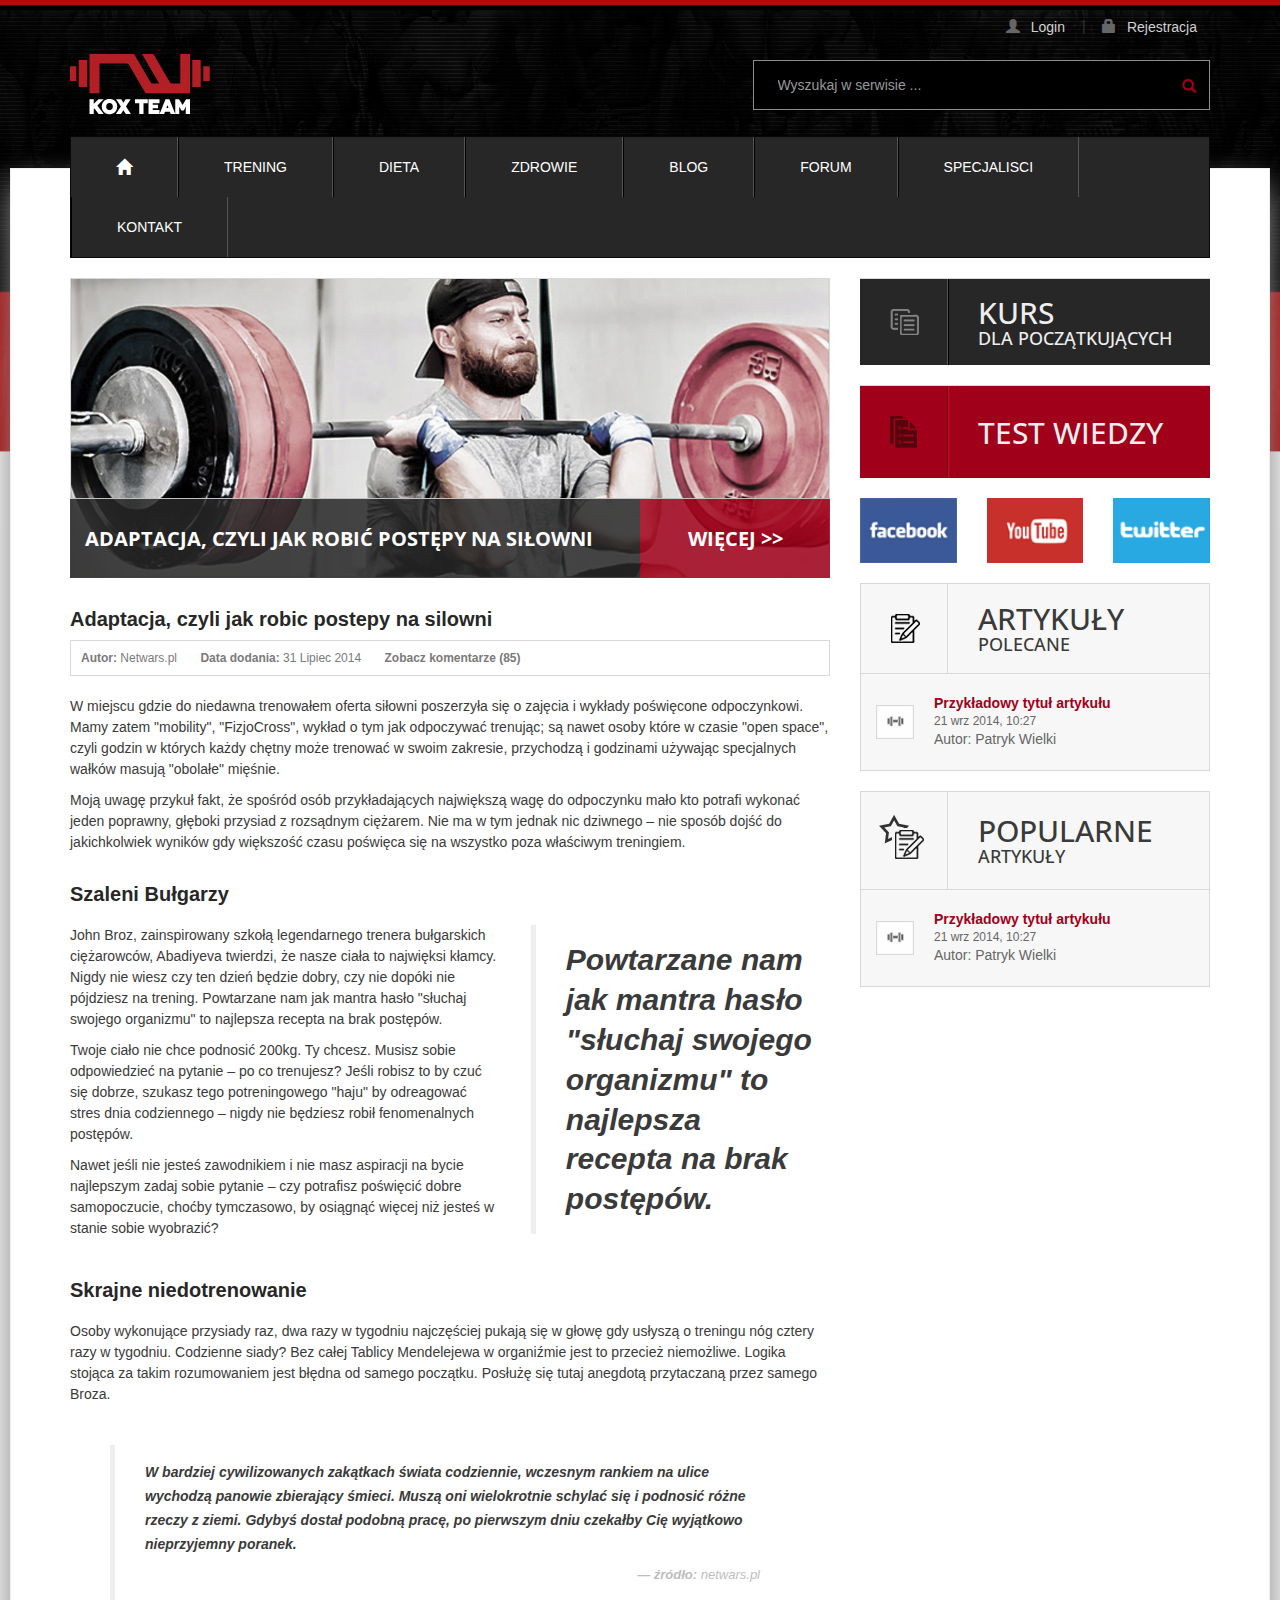
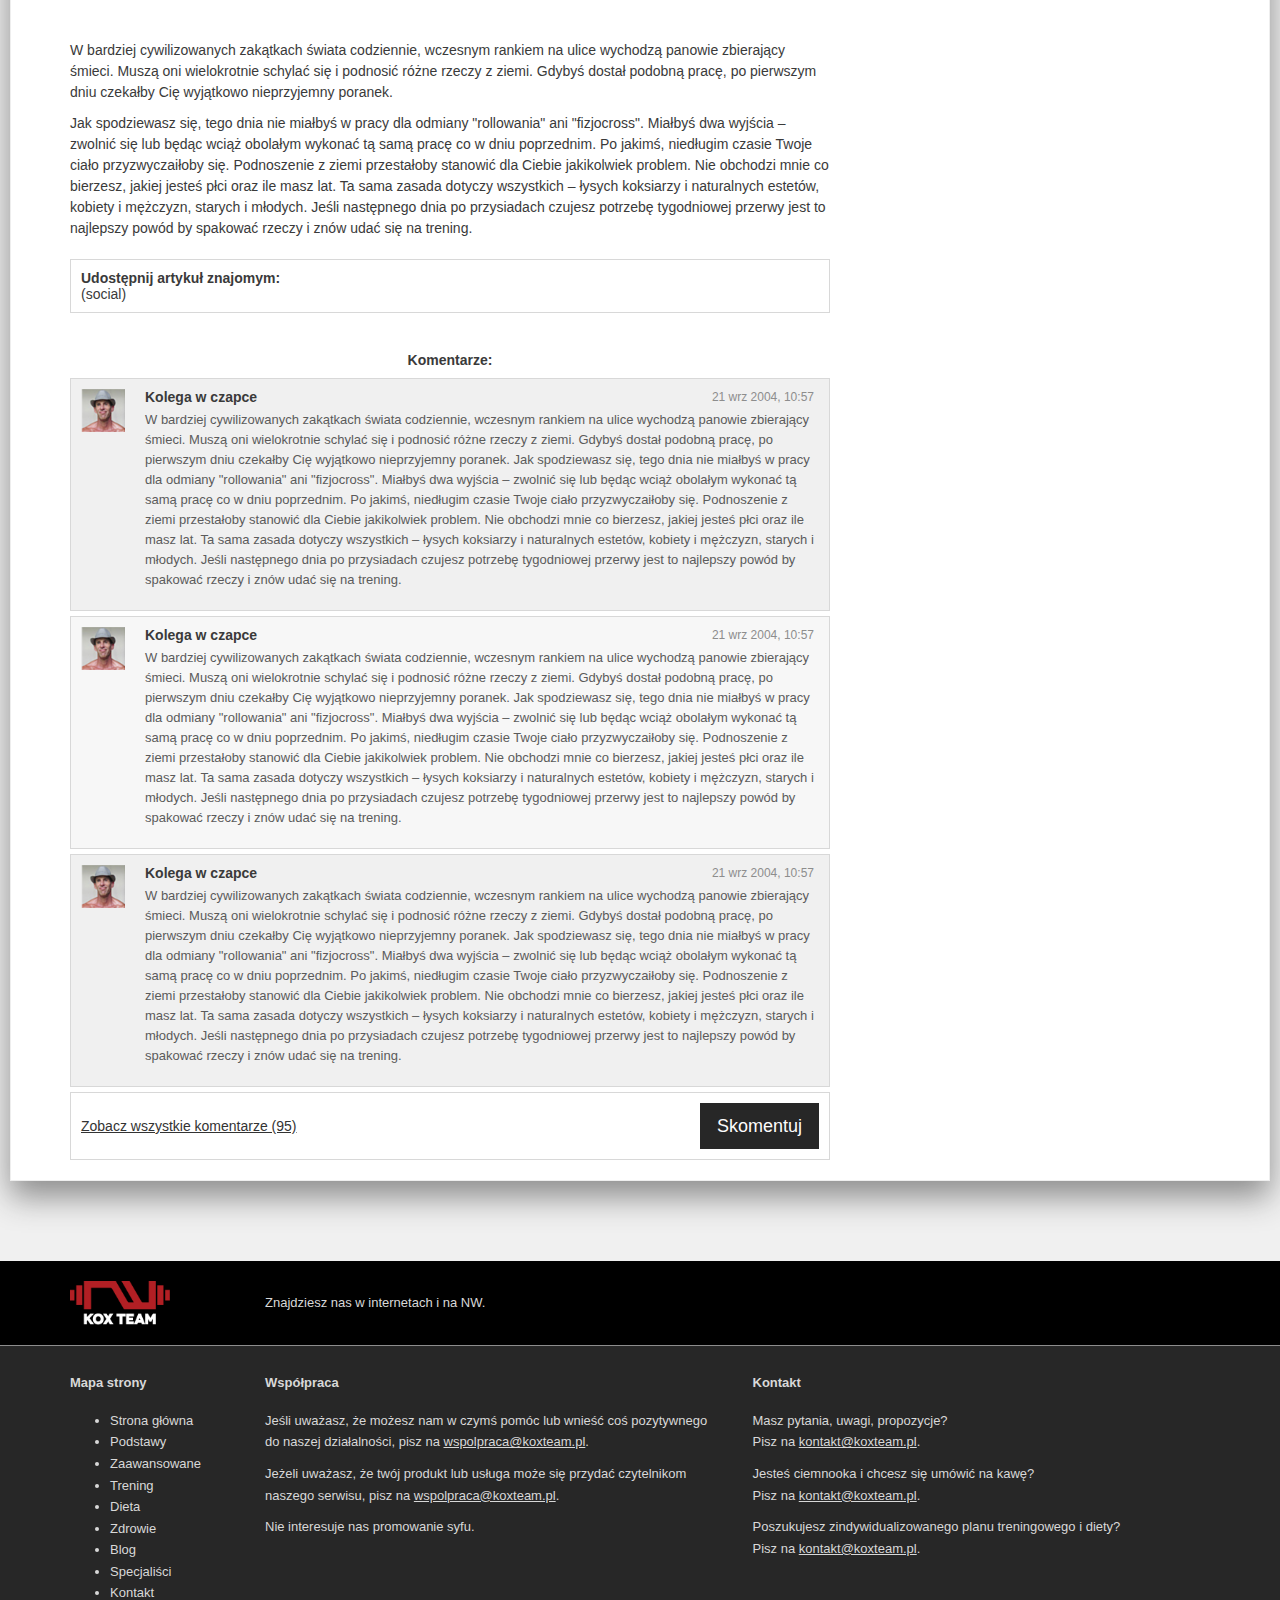
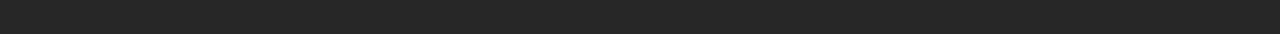
==== glowna.html @ b963c2e9 "kt-big-image-overlay" ====
<html>
<head>
  <meta http-equiv="Content-Type" content="text/html; charset=utf-8" />
  <link href="Content/css/koxteam.css" media="all" rel="stylesheet" type="text/css" />
  <link href='http://fonts.googleapis.com/css?family=Open+Sans+Condensed:700' rel='stylesheet' type='text/css'>
  <script src="Scripts/jquery-2.1.3.js" type="text/javascript"></script>
  <script src="Scripts/bootstrap.js" type="text/javascript"></script>
</head>

<body id="kt-body">
  
  <!-- LOGIN I REJESTRACJA -->
  <div class="container">
    <div class="row">
      <div id="kt-login-panel">
        <a href="#" class="btn">
          <span class="glyphicon glyphicon-user"></span> 
          Login
        </a> | 
        <a href="#" class="btn">
          <span class="glyphicon glyphicon-lock"></span> 
          Rejestracja
        </a>
      </div>
    </div>
    
    <!-- LOGO I SEARCH BAR -->
    <div id="kt-logo-search" class="row">
      <div id="kt-col-logo">
        <img src="Content/images/kt_main_logo.png">
      </div><!-- 
      --><div id="kt-col-search-bar">
        <form class="form-horizontal" >
          <div class="form-group">
            <div class="input-group">
              <input type="text" class="form-control" placeholder="Wyszukaj w serwisie ...">
              <span class="input-group-btn">
                <button class="btn" type="button">
                  <span class="glyphicon glyphicon-search">
                </button>
              </span>
            </div>
          </div>
        </form>
      </div><!--
      --><div id="kt-col-navbar-toggle">
        <button type="button" id="kt-navbar-toggle" class="navbar-toggle collapsed btn-lg" data-toggle="collapse" data-target="#collapse-menu">
          <span class="sr-only">Toggle navigation</span>
          <span class="glyphicon glyphicon-menu-down"></span>
        </button>
      </div>
    </div>
  </div>
  
  <!-- KARTKA -->
  <div id="kt-white-sheet">
    <div class="container">
      <nav id="kt-navbar" class="navbar navbar-inverse">

        <!-- MENU -->
        <div id="collapse-menu" class="collapse navbar-collapse">
          <ul class="nav navbar-nav">
            <li><a href="#"><span class="glyphicon glyphicon-home"></span></a></li>
            <li><a href="#">TRENING<span class="sr-only">(current)</span></a></li>
            <li><a href="#">DIETA</a></li>
            <li><a href="#">ZDROWIE</a></li>
            <li><a href="#">BLOG</a></li>
            <li><a href="#">FORUM</a></li>
            <li><a href="#">SPECJALISCI</a></li>
            <li><a href="#">KONTAKT</a></li>
          </ul>
        </div><!-- /.navbar-collapse -->
      </nav>
      
      <!-- LEWY PANEL (TRESC) -->
      <div id="kt-left-panel">
        <div class="row">
          <div class="kt-article">
            <img src="Content/images/kolo-ze-sztanga.png" class="kt-big-image">
            <div class="kt-big-image-overlay">
              <a href="#" class="kt-big-image-overlay-title">
                ADAPTACJA, CZYLI JAK ROBIĆ POSTĘPY NA SIŁOWNI
              </a>
              <a href="#" class="kt-big-image-overlay-more">
                WIĘCEJ &gt;&gt;
              </a>
            </div>
            
            <h1>Adaptacja, czyli jak robic postepy na silowni</h1>
            <div class="kt-box">
              <ul class="kt-article-info">
                <li><b>Autor:</b> Netwars.pl</li>
                <li><b>Data dodania:</b> 31 Lipiec 2014</li>
                <li><b>Zobacz komentarze (85)</b></li>
              </ul>
            </div>
            <p>
              W miejscu gdzie do niedawna trenowałem oferta siłowni poszerzyła się o zajęcia i wykłady poświęcone odpoczynkowi. Mamy zatem "mobility", "FizjoCross", wykład o tym jak odpoczywać trenując; są nawet osoby które w czasie "open space", czyli godzin w których każdy chętny może trenować w swoim zakresie, przychodzą i godzinami używając specjalnych wałków masują "obolałe" mięśnie.
            </p>
            <p>
              Moją uwagę przykuł fakt, że spośród osób przykładających największą wagę do odpoczynku mało kto potrafi wykonać jeden poprawny, głęboki przysiad z rozsądnym ciężarem. Nie ma w tym jednak nic dziwnego – nie sposób dojść do jakichkolwiek wyników gdy większość czasu poświęca się na wszystko poza właściwym treningiem. 
            </p>
            
            <h2>Szaleni Bułgarzy</h2>
            <div class="row">
              <div class="col-md-7">
              <p>
                John Broz, zainspirowany szkołą legendarnego trenera bułgarskich ciężarowców, Abadiyeva twierdzi, że nasze ciała to najwięksi kłamcy. Nigdy nie wiesz czy ten dzień będzie dobry, czy nie dopóki nie pójdziesz na trening. Powtarzane nam jak mantra hasło "słuchaj swojego organizmu" to najlepsza recepta na brak postępów. 
              </p>
              <p>
                Twoje ciało nie chce podnosić 200kg. Ty chcesz. Musisz sobie odpowiedzieć na pytanie – po co trenujesz? Jeśli robisz to by czuć się dobrze, szukasz tego potreningowego "haju" by odreagować stres dnia codziennego – nigdy nie będziesz robił fenomenalnych postępów.
              </p>
              <p>
                Nawet jeśli nie jesteś zawodnikiem i nie masz aspiracji na bycie najlepszym zadaj sobie pytanie – czy potrafisz poświęcić dobre samopoczucie, choćby tymczasowo, by osiągnąć więcej niż jesteś w stanie sobie wyobrazić?
              </p>
              </div>
              <div class="kt-col-blockquote col-md-5">
                <blockquote class="blockquote">
                  Powtarzane nam jak mantra hasło "słuchaj swojego organizmu" to najlepsza recepta na brak postępów. 
                </blockquote>
              </div>
            </div>
            
            <h2>Skrajne niedotrenowanie</h2>
            <p>
              Osoby wykonujące przysiady raz, dwa razy w tygodniu najczęściej pukają się w głowę gdy usłyszą o treningu nóg cztery razy w tygodniu. Codzienne siady? Bez całej Tablicy Mendelejewa w organiźmie jest to przecież niemożliwe. Logika stojąca za takim rozumowaniem jest błędna od samego początku. Posłużę się tutaj anegdotą przytaczaną przez samego Broza.
            </p>
            <blockquote class="blockquote">
              <p>W bardziej cywilizowanych zakątkach świata codziennie, wczesnym rankiem na ulice wychodzą panowie zbierający śmieci. Muszą oni wielokrotnie schylać się i podnosić różne rzeczy z ziemi. Gdybyś dostał podobną pracę, po pierwszym dniu czekałby Cię wyjątkowo nieprzyjemny poranek.</p>
              <footer>źródło: <cite title="netwars.pl">netwars.pl</cite></footer>
            </blockquote>
            <p>
              W bardziej cywilizowanych zakątkach świata codziennie, wczesnym rankiem na ulice wychodzą panowie zbierający śmieci. Muszą oni wielokrotnie schylać się i podnosić różne rzeczy z ziemi. Gdybyś dostał podobną pracę, po pierwszym dniu czekałby Cię wyjątkowo nieprzyjemny poranek.
            </p>
            <p>
              Jak spodziewasz się, tego dnia nie miałbyś w pracy dla odmiany "rollowania" ani "fizjocross". Miałbyś dwa wyjścia – zwolnić się lub będąc wciąż obolałym wykonać tą samą pracę co w dniu poprzednim. Po jakimś, niedługim czasie Twoje ciało przyzwyczaiłoby się. Podnoszenie z ziemi przestałoby stanowić dla Ciebie jakikolwiek problem. Nie obchodzi mnie co bierzesz, jakiej jesteś płci oraz ile masz lat. Ta sama zasada dotyczy wszystkich – łysych koksiarzy i naturalnych estetów, kobiety i mężczyzn, starych i młodych. Jeśli następnego dnia po przysiadach czujesz potrzebę tygodniowej przerwy jest to najlepszy powód by spakować rzeczy i znów udać się na trening. 
            </p>
            
            <!-- SHARING -->
            <div class="kt-social">
              <b>Udostępnij artykuł znajomym:</b><br>
              (social)
            </div>
            
            <!-- KOMENTARZE -->
            <h4 class="kt-comments-header">Komentarze:</h4>
            <div class="kt-comment-odd">
              <div class="row">
                <div class="kt-comment-col-avatar">
                  <img src="Content/images/kolo-w-czapce.png">
                </div>
                <div class="kt-comment-col-right">
                  <div class="kt-comment-data">
                    <div class="kt-comment-nick">
                      <b>Kolega w czapce</b>
                    </div><!--
                    --><div class="kt-comment-time">
                      21 wrz 2004, 10:57
                    </div>
                  </div>
                  <p>
                    W bardziej cywilizowanych zakątkach świata codziennie, wczesnym rankiem na ulice wychodzą panowie zbierający śmieci. Muszą oni wielokrotnie schylać się i podnosić różne rzeczy z ziemi. Gdybyś dostał podobną pracę, po pierwszym dniu czekałby Cię wyjątkowo nieprzyjemny poranek. 
                    Jak spodziewasz się, tego dnia nie miałbyś w pracy dla odmiany "rollowania" ani "fizjocross". Miałbyś dwa wyjścia – zwolnić się lub będąc wciąż obolałym wykonać tą samą pracę co w dniu poprzednim. Po jakimś, niedługim czasie Twoje ciało przyzwyczaiłoby się. Podnoszenie z ziemi przestałoby stanowić dla Ciebie jakikolwiek problem. Nie obchodzi mnie co bierzesz, jakiej jesteś płci oraz ile masz lat. Ta sama zasada dotyczy wszystkich – łysych koksiarzy i naturalnych estetów, kobiety i mężczyzn, starych i młodych. Jeśli następnego dnia po przysiadach czujesz potrzebę tygodniowej przerwy jest to najlepszy powód by spakować rzeczy i znów udać się na trening.
                  </p>
                </div>
              </div>
            </div>
            
            <div class="kt-comment-even">
              <div class="row">
                <div class="kt-comment-col-avatar">
                  <img src="Content/images/kolo-w-czapce.png">
                </div>
                <div class="kt-comment-col-right">
                  <div class="kt-comment-data">
                    <div class="kt-comment-nick">
                      <b>Kolega w czapce</b>
                    </div><!--
                    --><div class="kt-comment-time">
                      21 wrz 2004, 10:57
                    </div>
                  </div>
                  <p>
                    W bardziej cywilizowanych zakątkach świata codziennie, wczesnym rankiem na ulice wychodzą panowie zbierający śmieci. Muszą oni wielokrotnie schylać się i podnosić różne rzeczy z ziemi. Gdybyś dostał podobną pracę, po pierwszym dniu czekałby Cię wyjątkowo nieprzyjemny poranek. 
                    Jak spodziewasz się, tego dnia nie miałbyś w pracy dla odmiany "rollowania" ani "fizjocross". Miałbyś dwa wyjścia – zwolnić się lub będąc wciąż obolałym wykonać tą samą pracę co w dniu poprzednim. Po jakimś, niedługim czasie Twoje ciało przyzwyczaiłoby się. Podnoszenie z ziemi przestałoby stanowić dla Ciebie jakikolwiek problem. Nie obchodzi mnie co bierzesz, jakiej jesteś płci oraz ile masz lat. Ta sama zasada dotyczy wszystkich – łysych koksiarzy i naturalnych estetów, kobiety i mężczyzn, starych i młodych. Jeśli następnego dnia po przysiadach czujesz potrzebę tygodniowej przerwy jest to najlepszy powód by spakować rzeczy i znów udać się na trening.
                  </p>
                </div>
              </div>
            </div>
            
            <div class="kt-comment-odd">
              <div class="row">
                <div class="kt-comment-col-avatar">
                  <img src="Content/images/kolo-w-czapce.png">
                </div>
                <div class="kt-comment-col-right">
                  <div class="kt-comment-data">
                    <div class="kt-comment-nick">
                      <b>Kolega w czapce</b>
                    </div><!--
                    --><div class="kt-comment-time">
                      21 wrz 2004, 10:57
                    </div>
                  </div>
                  <p>
                    W bardziej cywilizowanych zakątkach świata codziennie, wczesnym rankiem na ulice wychodzą panowie zbierający śmieci. Muszą oni wielokrotnie schylać się i podnosić różne rzeczy z ziemi. Gdybyś dostał podobną pracę, po pierwszym dniu czekałby Cię wyjątkowo nieprzyjemny poranek. 
                    Jak spodziewasz się, tego dnia nie miałbyś w pracy dla odmiany "rollowania" ani "fizjocross". Miałbyś dwa wyjścia – zwolnić się lub będąc wciąż obolałym wykonać tą samą pracę co w dniu poprzednim. Po jakimś, niedługim czasie Twoje ciało przyzwyczaiłoby się. Podnoszenie z ziemi przestałoby stanowić dla Ciebie jakikolwiek problem. Nie obchodzi mnie co bierzesz, jakiej jesteś płci oraz ile masz lat. Ta sama zasada dotyczy wszystkich – łysych koksiarzy i naturalnych estetów, kobiety i mężczyzn, starych i młodych. Jeśli następnego dnia po przysiadach czujesz potrzebę tygodniowej przerwy jest to najlepszy powód by spakować rzeczy i znów udać się na trening.
                  </p>
                </div>
              </div>
            </div>
            
            <div class="kt-comments-nav">
              <div class="row">
                <div class="kt-comments-nav-link">
                  <a href="#">Zobacz wszystkie komentarze (95)</a>
                </div><!--
                --><div class="kt-comments-nav-buttons">
                  <a href="#" class="btn btn-lg kt-btn-black">Skomentuj</a>
                </div>
              </div>
            </div>
          </div>
        </div>
      </div>
      
      <!-- PRAWY PANEL -->
      <div class="kt-rigth-panel">  
        
        <!-- KURS DLA POCZĄTKUJĄCYCH -->
        <div class="kt-table kt-table-black">
          <div class="kt-table-row-header">
            <div class="kt-table-col-left">
              <img src="Content/images/kt_icon_kurs.png" alt="KURS DLA POCZĄTKUJĄCYCH"/>
            </div><!-- 
            --><div class="kt-table-col-right">
              <h2>KURS</h2>
              <h4>DLA POCZĄTKUJĄCYCH</h4>
            </div>
          </div>
        </div>
        
        <!-- TEST WIEDZY -->
        <div class="kt-table kt-table-maroon">
          <div class="kt-table-row-header">
            <div class="kt-table-col-left">
              <img src="Content/images/kt_icon_test.png" alt="KURS DLA POCZĄTKUJĄCYCH"/>
            </div><!-- 
            --><div class="kt-table-col-right">
              <h2>TEST WIEDZY</h2>
            </div>
          </div>
        </div>
        
        <!-- FB/YT/TWITTER -->
        <div id="kt-social-buttons" class="row">
          <div><img src="Content/images/kt_social_fb.png"></div>
          <div><img src="Content/images/kt_social_yt.png"></div>
          <div><img src="Content/images/kt_social_tw.png"></div>
        </div>
        
        <!-- ARTYKUŁY POLECANE -->
        <div class="kt-table">
          <div class="kt-table-row-header">
            <div class="kt-table-col-left">
              <img src="Content/images/kt_icon_polecane.png" alt="ARTYKUŁY POLECANE"/>
            </div><!-- 
            --><div class="kt-table-col-right">
              <h2>ARTYKUŁY</h2>
              <h4>POLECANE</h4>
            </div>
          </div>
          <div class="kt-table-row">
            <div class="kt-table-col-image">
              <img src="Content/images/hantelka.png">
            </div><!-- 
            --><div class="kt-table-col-article-info">
              <a href="#">Przykładowy tytuł artykułu</a><br>
              <span class="kt-table-article-timestamp">21 wrz 2014, 10:27</span><br>
              <span class="kt-table-article-author">Autor: Patryk Wielki</span>
            </div>
          </div>
        </div>
      
        <!-- POPULARNE ARTYKUŁY -->
        <div class="kt-table">
          <div class="kt-table-row-header">
            <div class="kt-table-col-left">
              <img src="Content/images/kt_icon_popularne.png" alt="POPULARNE ARTYKUŁY" class="kt-hc-icon-popularne"/>
            </div><!-- 
            --><div class="kt-table-col-right">
            <h2>POPULARNE</h2>
            <h4>ARTYKUŁY</h4>
          </div>
        </div>
        <div class="kt-table-row">
          <div class="kt-table-col-image">
            <img src="Content/images/hantelka.png">
          </div><!-- 
          --><div class="kt-table-col-article-info">
            <a href="#">Przykładowy tytuł artykułu</a><br>
            <span class="kt-table-article-timestamp">21 wrz 2014, 10:27</span><br>
            <span class="kt-table-article-author">Autor: Patryk Wielki</span>
            </div>
          </div>
        </div>
      </div>
    </div>
  </div>
  
  <!-- FOOTER -->
  <div id="kt-footer">
    <div id="kt-footer-top">
      <div class="container">
        <div class="row">
          <div id="kt-footer-logo">
            <img src="Content/images/kt_main_logo.png" style="width: 100px;">
          </div><!--
          --><div id="kt-footer-more">
            Znajdziesz nas w internetach i na NW.
          </div>
        </div>
      </div>
    </div>
    <div id="kt-footer-bottom">
      <div class="container">
        <div class="row">
          <div id="kt-footer-bottom-map">
            <h6>Mapa strony</h6>
            <ul>
              <li>Strona główna</li>
              <li>Podstawy</li>
              <li>Zaawansowane</li>
              <li>Trening</li>
              <li>Dieta</li>
              <li>Zdrowie</li>
              <li>Blog</li>
              <li>Specjaliści</li>
              <li>Kontakt</li>
            </ul>
          </div>
          <div id="kt-footer-bottom-coop">
            <h6>Współpraca</h6>
            <p>
              Jeśli uważasz, że możesz nam w czymś pomóc lub wnieść coś pozytywnego
              do naszej działalności, pisz na 
              <a href="mailto:wspolpraca@koxteam.pl">wspolpraca@koxteam.pl</a>.
            </p>
            <p>
              Jeżeli uważasz, że twój produkt lub usługa może się przydać czytelnikom
              naszego serwisu, pisz na <a href="mailto:wspolpraca@koxteam.pl">wspolpraca@koxteam.pl</a>.
            </p>
            <p>
              Nie interesuje nas promowanie syfu.
            </p>
          </div>
          <div id="kt-footer-bottom-contact">
            <h6>Kontakt</h6>
            <p>
              Masz pytania, uwagi, propozycje?<br>
              Pisz na <a href="mailto:kontakt@koxteam.pl">kontakt@koxteam.pl</a>.
            </p>
            <p>
              Jesteś ciemnooka i chcesz się umówić na kawę?<br>
              Pisz na <a href="mailto:kontakt@koxteam.pl">kontakt@koxteam.pl</a>.
            </p>
            <p>
              Poszukujesz zindywidualizowanego planu treningowego i diety?<br>
              Pisz na <a href="mailto:kontakt@koxteam.pl">kontakt@koxteam.pl</a>.
            </p>
          </div>
        </div>
      </div>
    </div>
  </div>
  
</body>

</html>
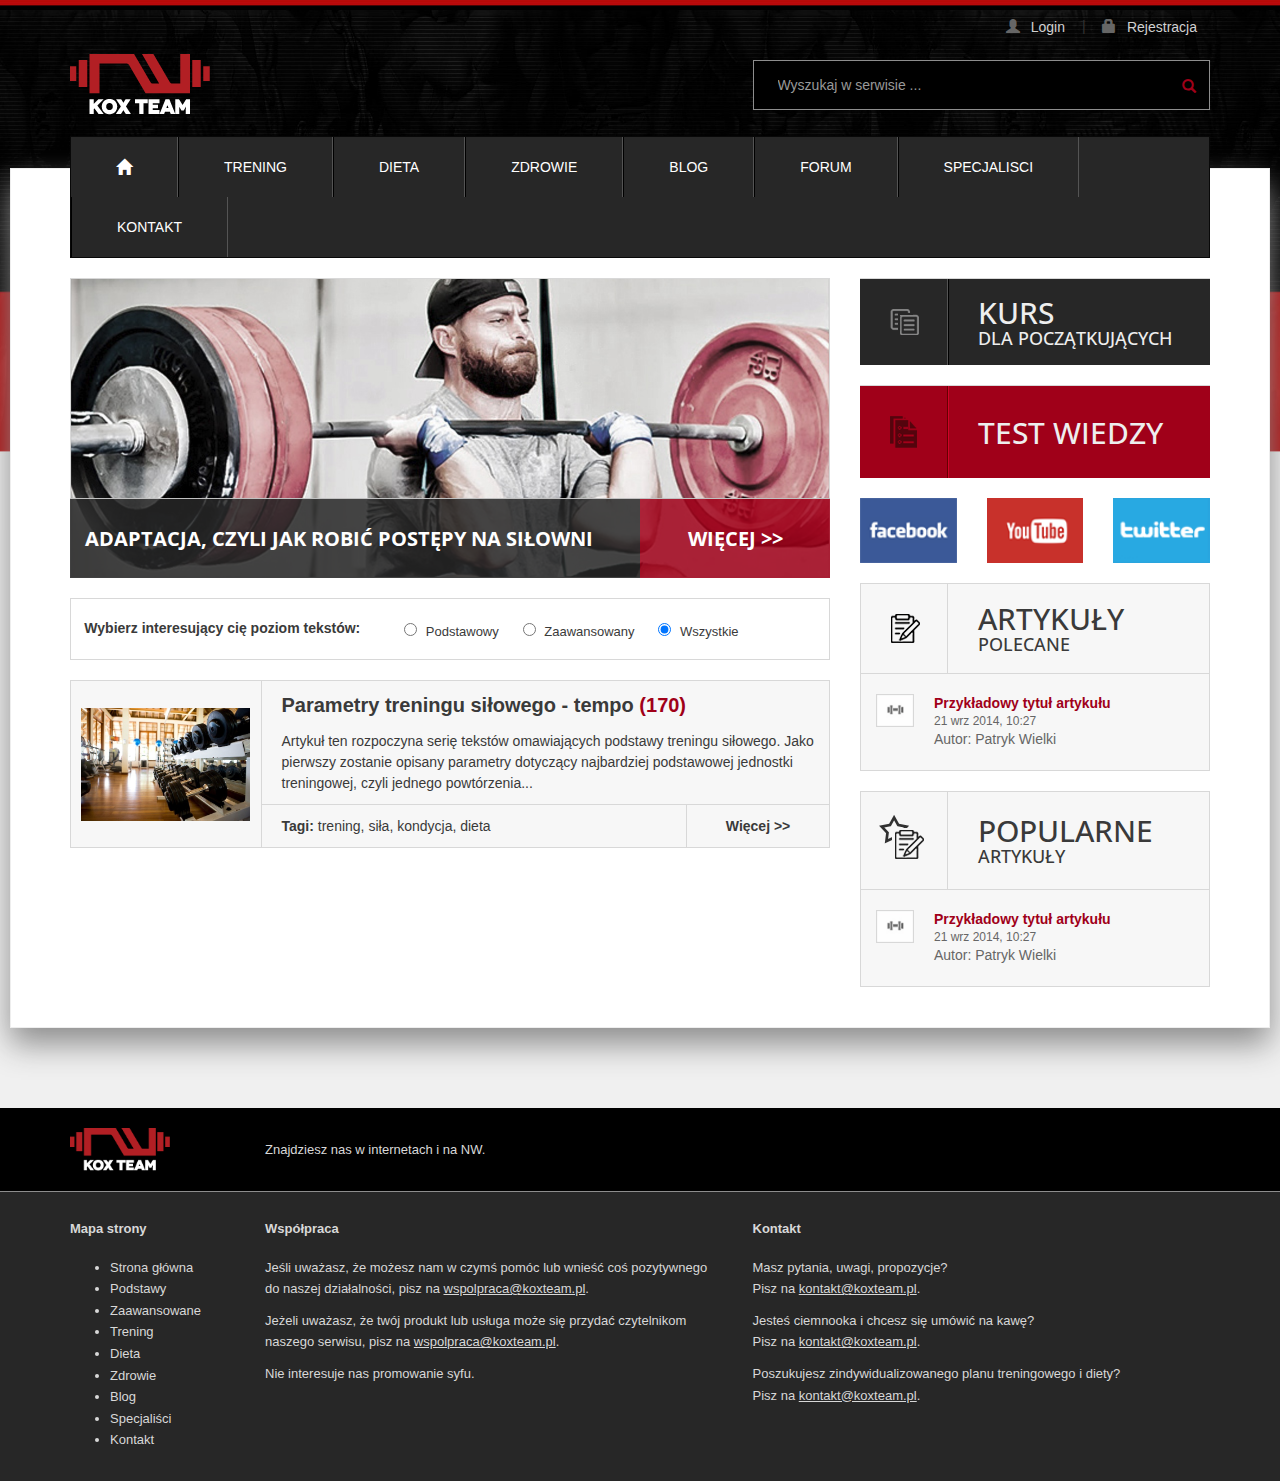
==== commit a77d07bd: "refactoring, extended .kt-table" ====
--- a/glowna.html
+++ b/glowna.html
@@ -86,140 +86,59 @@
               </a>
             </div>
             
-            <h1>Adaptacja, czyli jak robic postepy na silowni</h1>
-            <div class="kt-box">
-              <ul class="kt-article-info">
-                <li><b>Autor:</b> Netwars.pl</li>
-                <li><b>Data dodania:</b> 31 Lipiec 2014</li>
-                <li><b>Zobacz komentarze (85)</b></li>
-              </ul>
-            </div>
-            <p>
-              W miejscu gdzie do niedawna trenowałem oferta siłowni poszerzyła się o zajęcia i wykłady poświęcone odpoczynkowi. Mamy zatem "mobility", "FizjoCross", wykład o tym jak odpoczywać trenując; są nawet osoby które w czasie "open space", czyli godzin w których każdy chętny może trenować w swoim zakresie, przychodzą i godzinami używając specjalnych wałków masują "obolałe" mięśnie.
-            </p>
-            <p>
-              Moją uwagę przykuł fakt, że spośród osób przykładających największą wagę do odpoczynku mało kto potrafi wykonać jeden poprawny, głęboki przysiad z rozsądnym ciężarem. Nie ma w tym jednak nic dziwnego – nie sposób dojść do jakichkolwiek wyników gdy większość czasu poświęca się na wszystko poza właściwym treningiem. 
-            </p>
-            
-            <h2>Szaleni Bułgarzy</h2>
-            <div class="row">
-              <div class="col-md-7">
-              <p>
-                John Broz, zainspirowany szkołą legendarnego trenera bułgarskich ciężarowców, Abadiyeva twierdzi, że nasze ciała to najwięksi kłamcy. Nigdy nie wiesz czy ten dzień będzie dobry, czy nie dopóki nie pójdziesz na trening. Powtarzane nam jak mantra hasło "słuchaj swojego organizmu" to najlepsza recepta na brak postępów. 
-              </p>
-              <p>
-                Twoje ciało nie chce podnosić 200kg. Ty chcesz. Musisz sobie odpowiedzieć na pytanie – po co trenujesz? Jeśli robisz to by czuć się dobrze, szukasz tego potreningowego "haju" by odreagować stres dnia codziennego – nigdy nie będziesz robił fenomenalnych postępów.
-              </p>
-              <p>
-                Nawet jeśli nie jesteś zawodnikiem i nie masz aspiracji na bycie najlepszym zadaj sobie pytanie – czy potrafisz poświęcić dobre samopoczucie, choćby tymczasowo, by osiągnąć więcej niż jesteś w stanie sobie wyobrazić?
-              </p>
-              </div>
-              <div class="kt-col-blockquote col-md-5">
-                <blockquote class="blockquote">
-                  Powtarzane nam jak mantra hasło "słuchaj swojego organizmu" to najlepsza recepta na brak postępów. 
-                </blockquote>
-              </div>
-            </div>
-            
-            <h2>Skrajne niedotrenowanie</h2>
-            <p>
-              Osoby wykonujące przysiady raz, dwa razy w tygodniu najczęściej pukają się w głowę gdy usłyszą o treningu nóg cztery razy w tygodniu. Codzienne siady? Bez całej Tablicy Mendelejewa w organiźmie jest to przecież niemożliwe. Logika stojąca za takim rozumowaniem jest błędna od samego początku. Posłużę się tutaj anegdotą przytaczaną przez samego Broza.
-            </p>
-            <blockquote class="blockquote">
-              <p>W bardziej cywilizowanych zakątkach świata codziennie, wczesnym rankiem na ulice wychodzą panowie zbierający śmieci. Muszą oni wielokrotnie schylać się i podnosić różne rzeczy z ziemi. Gdybyś dostał podobną pracę, po pierwszym dniu czekałby Cię wyjątkowo nieprzyjemny poranek.</p>
-              <footer>źródło: <cite title="netwars.pl">netwars.pl</cite></footer>
-            </blockquote>
-            <p>
-              W bardziej cywilizowanych zakątkach świata codziennie, wczesnym rankiem na ulice wychodzą panowie zbierający śmieci. Muszą oni wielokrotnie schylać się i podnosić różne rzeczy z ziemi. Gdybyś dostał podobną pracę, po pierwszym dniu czekałby Cię wyjątkowo nieprzyjemny poranek.
-            </p>
-            <p>
-              Jak spodziewasz się, tego dnia nie miałbyś w pracy dla odmiany "rollowania" ani "fizjocross". Miałbyś dwa wyjścia – zwolnić się lub będąc wciąż obolałym wykonać tą samą pracę co w dniu poprzednim. Po jakimś, niedługim czasie Twoje ciało przyzwyczaiłoby się. Podnoszenie z ziemi przestałoby stanowić dla Ciebie jakikolwiek problem. Nie obchodzi mnie co bierzesz, jakiej jesteś płci oraz ile masz lat. Ta sama zasada dotyczy wszystkich – łysych koksiarzy i naturalnych estetów, kobiety i mężczyzn, starych i młodych. Jeśli następnego dnia po przysiadach czujesz potrzebę tygodniowej przerwy jest to najlepszy powód by spakować rzeczy i znów udać się na trening. 
-            </p>
-            
-            <!-- SHARING -->
-            <div class="kt-social">
-              <b>Udostępnij artykuł znajomym:</b><br>
-              (social)
-            </div>
-            
-            <!-- KOMENTARZE -->
-            <h4 class="kt-comments-header">Komentarze:</h4>
-            <div class="kt-comment-odd">
-              <div class="row">
-                <div class="kt-comment-col-avatar">
-                  <img src="Content/images/kolo-w-czapce.png">
-                </div>
-                <div class="kt-comment-col-right">
-                  <div class="kt-comment-data">
-                    <div class="kt-comment-nick">
-                      <b>Kolega w czapce</b>
+            <div class="kt-switch">
+
+              <form class="form-inline">
+                Wybierz interesujący cię poziom tekstów:
+                <div class="radio">
+                  <label>
+                    <input type="radio" name="poziom-tekstow" value="podstawowy" checked>
+                      Podstawowy
+                  </label>
+                </div>
+                <div class="radio">
+                  <label>
+                    <input type="radio" name="poziom-tekstow" value="zaawansowany" checked>
+                      Zaawansowany
+                  </label>
+                </div>
+                <div class="radio">
+                  <label>
+                    <input type="radio" name="poziom-tekstow" value="wszystkie" checked>
+                      Wszystkie
+                  </label>
+                </div>
+              </form>
+            </div>
+          
+            <div class="kt-table">
+              <div class="kt-table-row">
+                <div class="kt-table-col-image">
+                  <img src="Content/images/gym.jpg">
+                </div><!--
+                --><div class="kt-table-col-article">
+                  <h3>Parametry treningu siłowego - tempo
+                    <a href="#" class="kt-comments-count">
+                      (170)
+                    </a>
+                  </h3>
+                  <p>
+                    Artykuł ten rozpoczyna serię tekstów omawiających podstawy treningu
+                    siłowego. Jako pierwszy zostanie opisany parametry dotyczący najbardziej
+                    podstawowej jednostki treningowej, czyli jednego powtórzenia...
+                  </p>
+                  <div class="kt-table-row-tags-more">
+                    <div class="kt-table-col-tags">
+                      <b>Tagi:</b> trening, siła, kondycja, dieta
                     </div><!--
-                    --><div class="kt-comment-time">
-                      21 wrz 2004, 10:57
+                    --><div class="kt-table-col-more">
+                      Więcej &gt;&gt;
                     </div>
                   </div>
-                  <p>
-                    W bardziej cywilizowanych zakątkach świata codziennie, wczesnym rankiem na ulice wychodzą panowie zbierający śmieci. Muszą oni wielokrotnie schylać się i podnosić różne rzeczy z ziemi. Gdybyś dostał podobną pracę, po pierwszym dniu czekałby Cię wyjątkowo nieprzyjemny poranek. 
-                    Jak spodziewasz się, tego dnia nie miałbyś w pracy dla odmiany "rollowania" ani "fizjocross". Miałbyś dwa wyjścia – zwolnić się lub będąc wciąż obolałym wykonać tą samą pracę co w dniu poprzednim. Po jakimś, niedługim czasie Twoje ciało przyzwyczaiłoby się. Podnoszenie z ziemi przestałoby stanowić dla Ciebie jakikolwiek problem. Nie obchodzi mnie co bierzesz, jakiej jesteś płci oraz ile masz lat. Ta sama zasada dotyczy wszystkich – łysych koksiarzy i naturalnych estetów, kobiety i mężczyzn, starych i młodych. Jeśli następnego dnia po przysiadach czujesz potrzebę tygodniowej przerwy jest to najlepszy powód by spakować rzeczy i znów udać się na trening.
-                  </p>
                 </div>
               </div>
             </div>
-            
-            <div class="kt-comment-even">
-              <div class="row">
-                <div class="kt-comment-col-avatar">
-                  <img src="Content/images/kolo-w-czapce.png">
-                </div>
-                <div class="kt-comment-col-right">
-                  <div class="kt-comment-data">
-                    <div class="kt-comment-nick">
-                      <b>Kolega w czapce</b>
-                    </div><!--
-                    --><div class="kt-comment-time">
-                      21 wrz 2004, 10:57
-                    </div>
-                  </div>
-                  <p>
-                    W bardziej cywilizowanych zakątkach świata codziennie, wczesnym rankiem na ulice wychodzą panowie zbierający śmieci. Muszą oni wielokrotnie schylać się i podnosić różne rzeczy z ziemi. Gdybyś dostał podobną pracę, po pierwszym dniu czekałby Cię wyjątkowo nieprzyjemny poranek. 
-                    Jak spodziewasz się, tego dnia nie miałbyś w pracy dla odmiany "rollowania" ani "fizjocross". Miałbyś dwa wyjścia – zwolnić się lub będąc wciąż obolałym wykonać tą samą pracę co w dniu poprzednim. Po jakimś, niedługim czasie Twoje ciało przyzwyczaiłoby się. Podnoszenie z ziemi przestałoby stanowić dla Ciebie jakikolwiek problem. Nie obchodzi mnie co bierzesz, jakiej jesteś płci oraz ile masz lat. Ta sama zasada dotyczy wszystkich – łysych koksiarzy i naturalnych estetów, kobiety i mężczyzn, starych i młodych. Jeśli następnego dnia po przysiadach czujesz potrzebę tygodniowej przerwy jest to najlepszy powód by spakować rzeczy i znów udać się na trening.
-                  </p>
-                </div>
-              </div>
-            </div>
-            
-            <div class="kt-comment-odd">
-              <div class="row">
-                <div class="kt-comment-col-avatar">
-                  <img src="Content/images/kolo-w-czapce.png">
-                </div>
-                <div class="kt-comment-col-right">
-                  <div class="kt-comment-data">
-                    <div class="kt-comment-nick">
-                      <b>Kolega w czapce</b>
-                    </div><!--
-                    --><div class="kt-comment-time">
-                      21 wrz 2004, 10:57
-                    </div>
-                  </div>
-                  <p>
-                    W bardziej cywilizowanych zakątkach świata codziennie, wczesnym rankiem na ulice wychodzą panowie zbierający śmieci. Muszą oni wielokrotnie schylać się i podnosić różne rzeczy z ziemi. Gdybyś dostał podobną pracę, po pierwszym dniu czekałby Cię wyjątkowo nieprzyjemny poranek. 
-                    Jak spodziewasz się, tego dnia nie miałbyś w pracy dla odmiany "rollowania" ani "fizjocross". Miałbyś dwa wyjścia – zwolnić się lub będąc wciąż obolałym wykonać tą samą pracę co w dniu poprzednim. Po jakimś, niedługim czasie Twoje ciało przyzwyczaiłoby się. Podnoszenie z ziemi przestałoby stanowić dla Ciebie jakikolwiek problem. Nie obchodzi mnie co bierzesz, jakiej jesteś płci oraz ile masz lat. Ta sama zasada dotyczy wszystkich – łysych koksiarzy i naturalnych estetów, kobiety i mężczyzn, starych i młodych. Jeśli następnego dnia po przysiadach czujesz potrzebę tygodniowej przerwy jest to najlepszy powód by spakować rzeczy i znów udać się na trening.
-                  </p>
-                </div>
-              </div>
-            </div>
-            
-            <div class="kt-comments-nav">
-              <div class="row">
-                <div class="kt-comments-nav-link">
-                  <a href="#">Zobacz wszystkie komentarze (95)</a>
-                </div><!--
-                --><div class="kt-comments-nav-buttons">
-                  <a href="#" class="btn btn-lg kt-btn-black">Skomentuj</a>
-                </div>
-              </div>
-            </div>
+          
           </div>
         </div>
       </div>
@@ -270,7 +189,7 @@
               <h4>POLECANE</h4>
             </div>
           </div>
-          <div class="kt-table-row">
+          <div class="kt-table-row-article-link">
             <div class="kt-table-col-image">
               <img src="Content/images/hantelka.png">
             </div><!-- 
@@ -293,7 +212,7 @@
             <h4>ARTYKUŁY</h4>
           </div>
         </div>
-        <div class="kt-table-row">
+        <div class="kt-table-row-article-link">
           <div class="kt-table-col-image">
             <img src="Content/images/hantelka.png">
           </div><!-- 
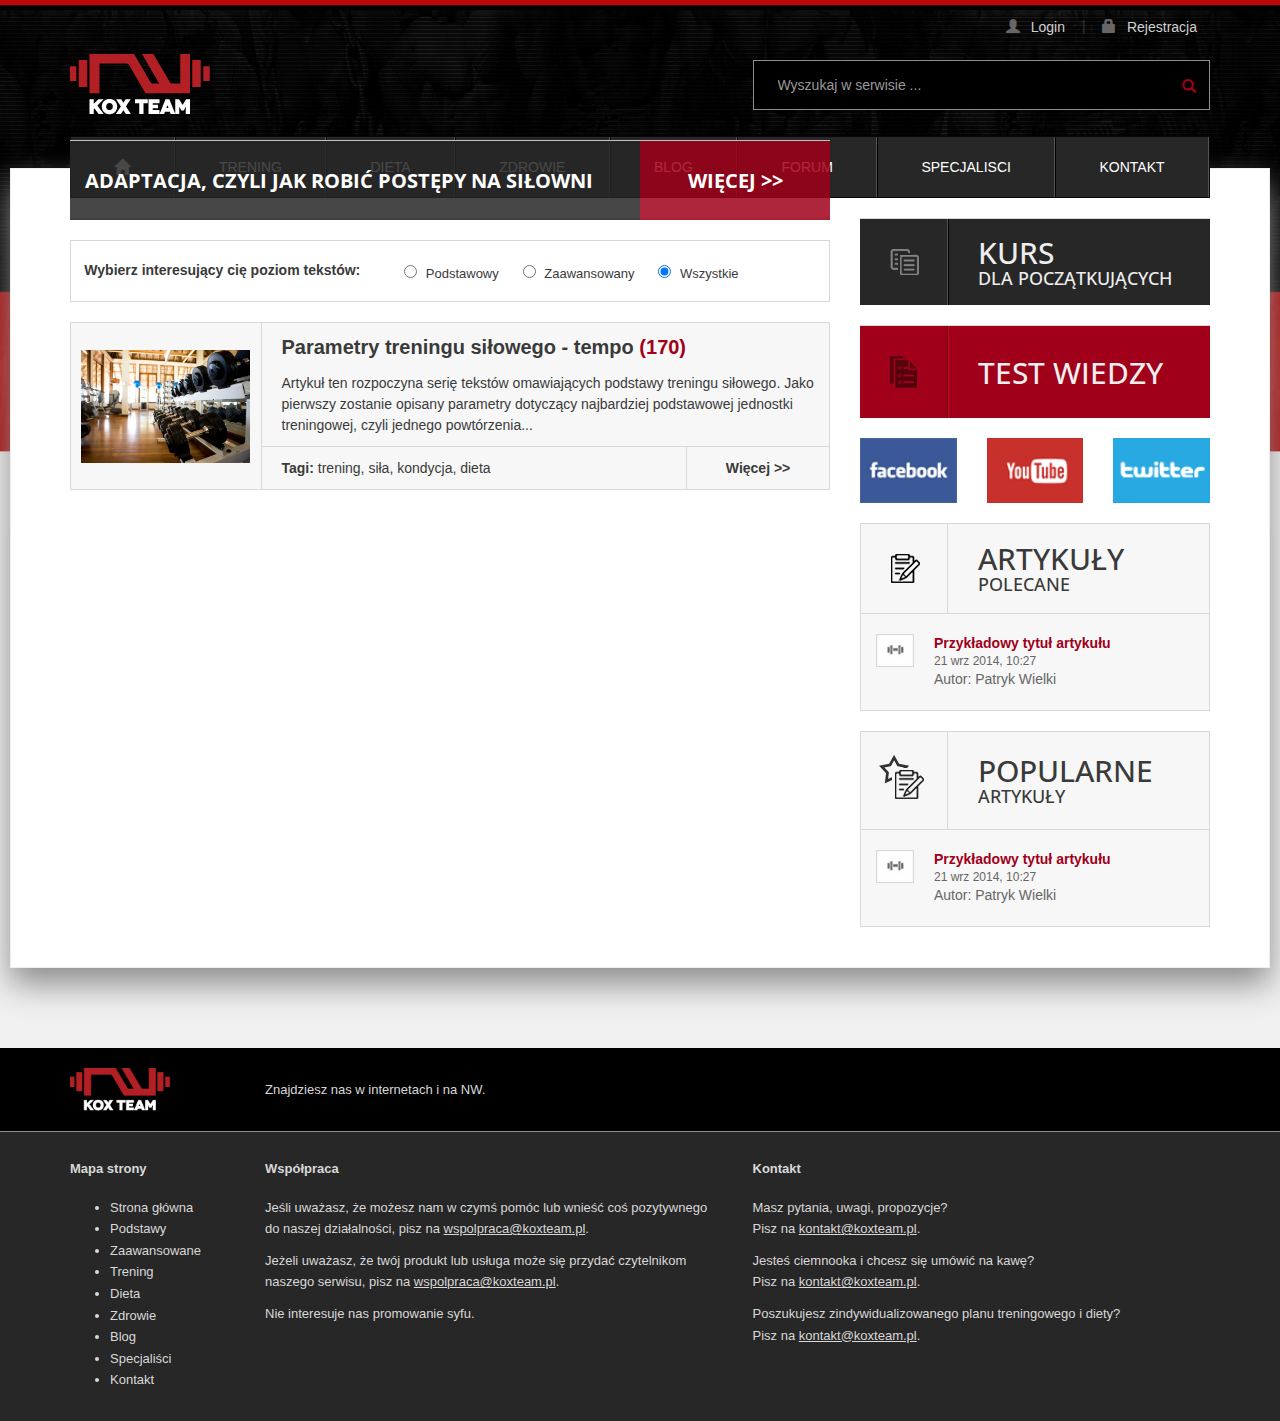
==== commit c5007b4c: "ditto (html)" ====
--- a/glowna.html
+++ b/glowna.html
@@ -71,12 +71,12 @@
           </ul>
         </div><!-- /.navbar-collapse -->
       </nav>
-      
+
       <!-- LEWY PANEL (TRESC) -->
       <div id="kt-left-panel">
         <div class="row">
           <div class="kt-article">
-            <img src="Content/images/kolo-ze-sztanga.png" class="kt-big-image">
+            <div style="background-image: url('Content/images/kolo-ze-sztanga.png')" class="kt-big-image"></div>
             <div class="kt-big-image-overlay">
               <a href="#" class="kt-big-image-overlay-title">
                 ADAPTACJA, CZYLI JAK ROBIĆ POSTĘPY NA SIŁOWNI
@@ -85,7 +85,7 @@
                 WIĘCEJ &gt;&gt;
               </a>
             </div>
-            
+
             <div class="kt-switch">
 
               <form class="form-inline">
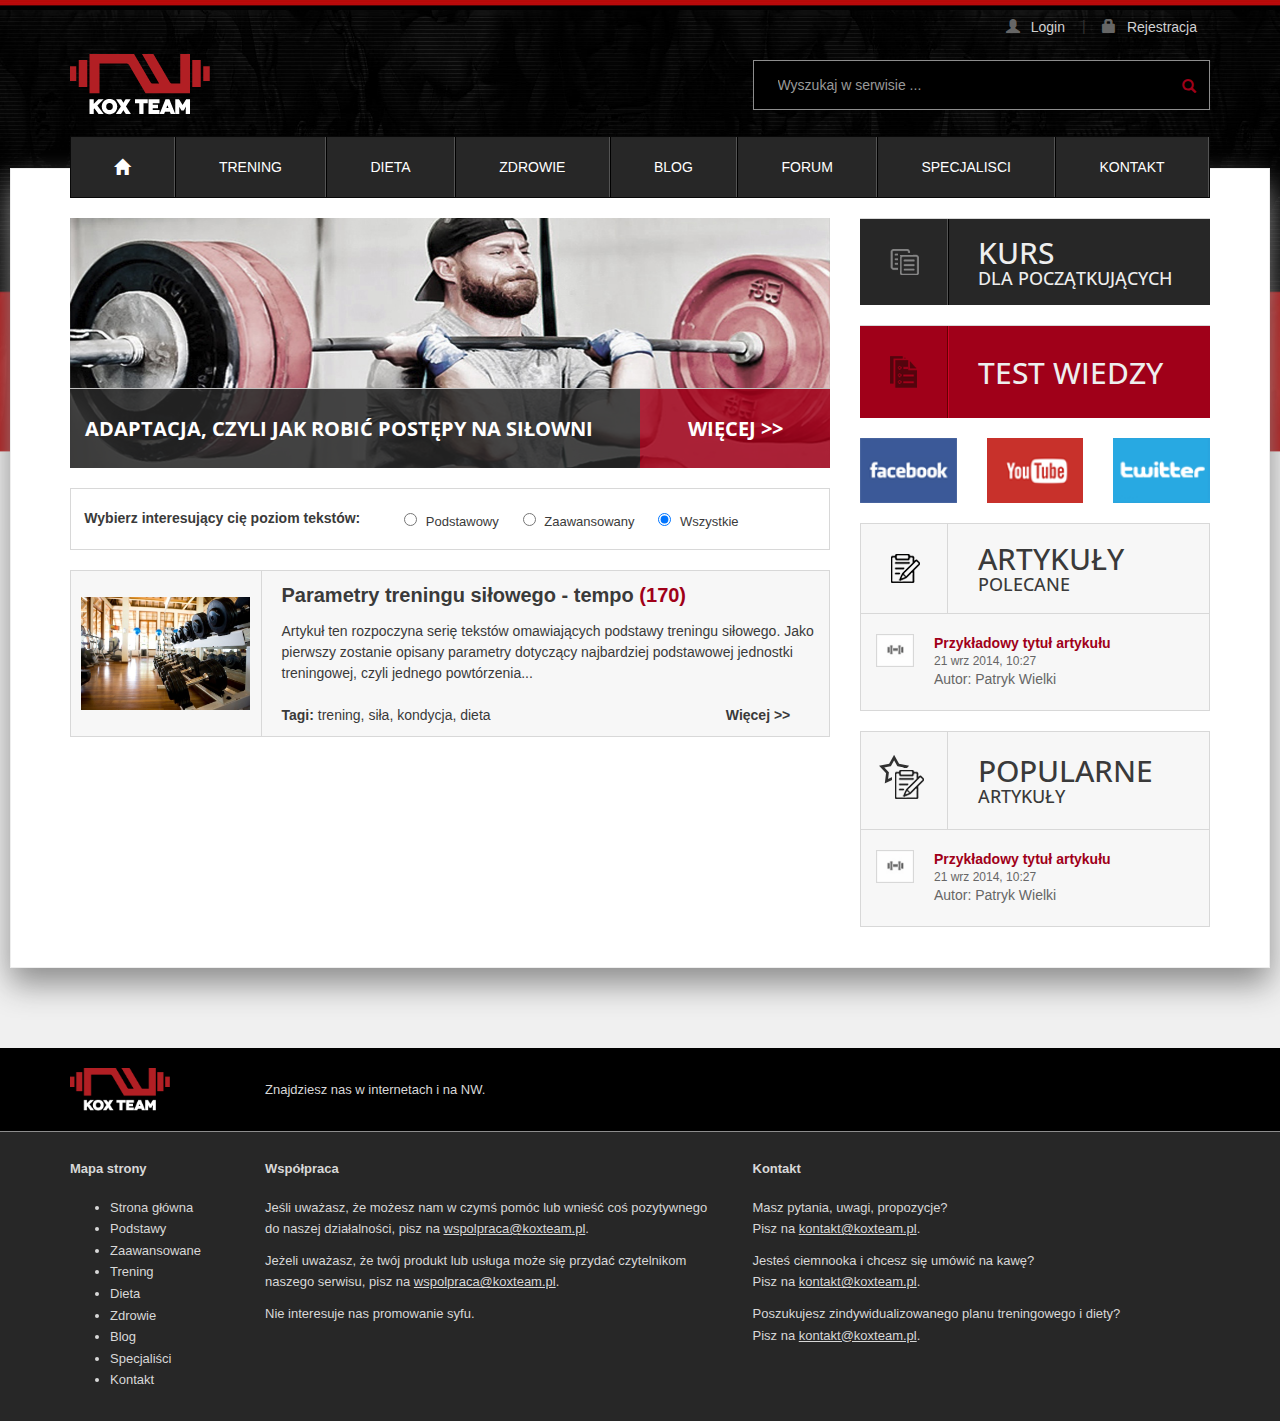
==== commit af2be687: "converted css" ====
--- a/glowna.html
+++ b/glowna.html
@@ -71,12 +71,12 @@
           </ul>
         </div><!-- /.navbar-collapse -->
       </nav>
-
+      
       <!-- LEWY PANEL (TRESC) -->
       <div id="kt-left-panel">
         <div class="row">
           <div class="kt-article">
-            <div style="background-image: url('Content/images/kolo-ze-sztanga.png')" class="kt-big-image"></div>
+            <img src="Content/images/kolo-ze-sztanga.png" class="kt-big-image">
             <div class="kt-big-image-overlay">
               <a href="#" class="kt-big-image-overlay-title">
                 ADAPTACJA, CZYLI JAK ROBIĆ POSTĘPY NA SIŁOWNI
@@ -85,7 +85,7 @@
                 WIĘCEJ &gt;&gt;
               </a>
             </div>
-
+            
             <div class="kt-switch">
 
               <form class="form-inline">
